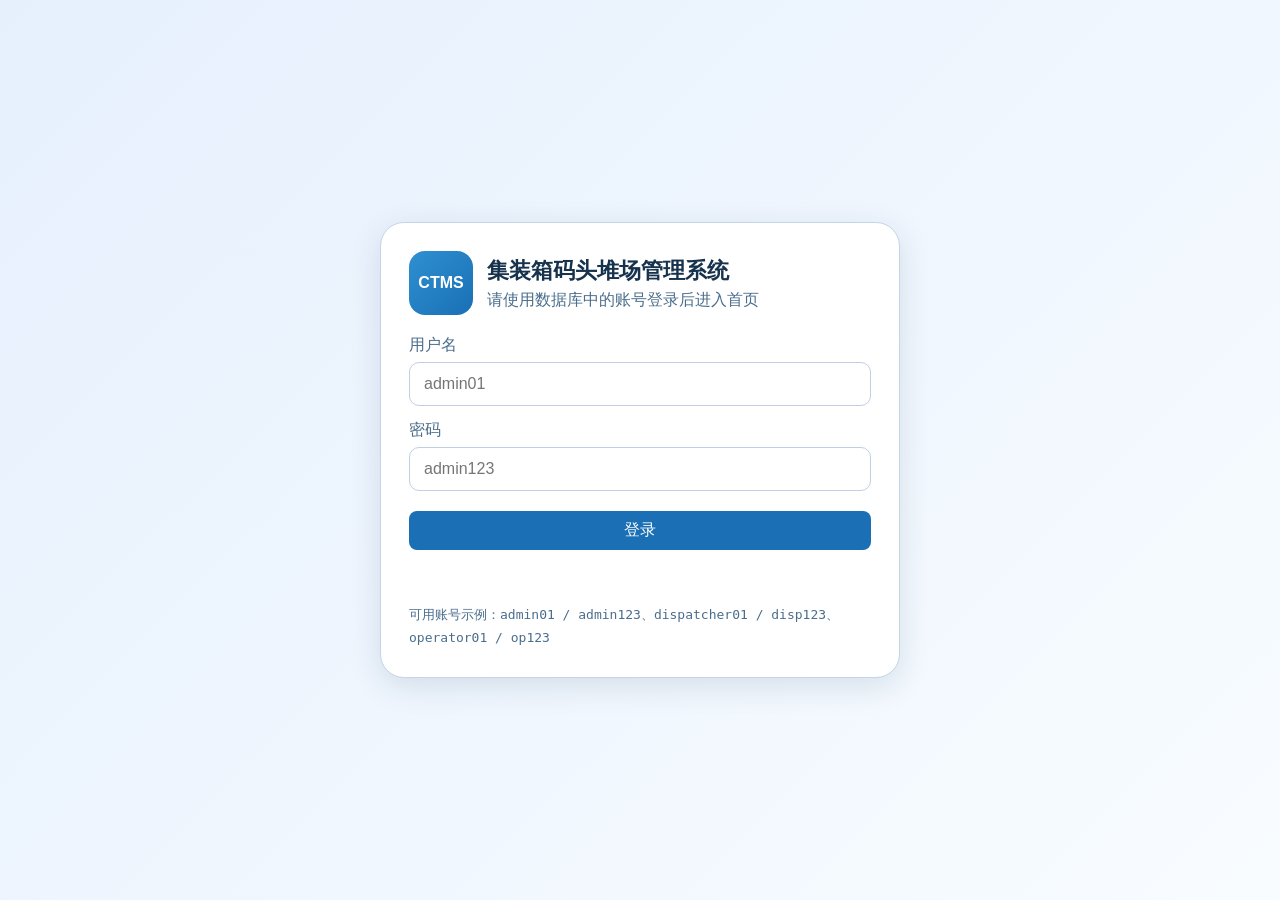
==== index.html @ 6d918ecf "6月1号版本1.1v" ====
<!DOCTYPE html>
<html lang="zh-CN">
<head>
    <meta charset="UTF-8">
    <meta name="viewport" content="width=device-width, initial-scale=1.0">
    <title>智慧堆场 · 首页</title>
    <link rel="stylesheet" href="css/style.css">
</head>
<body data-auth-page="home">
    <div class="home-dashboard">
        <aside class="home-sidebar">
            <div class="home-logo">
                <div class="home-logo-icon">⚓</div>
                <div>
                    <div class="home-logo-title">智港堆场</div>
                    <div class="home-logo-subtitle">CTMS</div>
                </div>
            </div>

            <nav class="home-nav" aria-label="系统导航">
                <a class="home-nav-item active" href="index.html">
                    <span class="home-nav-icon">🏠</span>
                    <span>首页大屏</span>
                </a>
                <a class="home-nav-item" href="pages/container-management.html">
                    <span class="home-nav-icon">📦</span>
                    <span>集装箱管理</span>
                </a>
                <a class="home-nav-item" href="pages/yard-management.html">
                    <span class="home-nav-icon">🗺️</span>
                    <span>堆场管理</span>
                </a>
                <a class="home-nav-item" href="pages/ship-plan-management.html">
                    <span class="home-nav-icon">🚢</span>
                    <span>船舶计划管理</span>
                </a>
                <a class="home-nav-item" href="pages/terminal-operations.html">
                    <span class="home-nav-icon">🛠️</span>
                    <span>码头作业模块</span>
                </a>
            </nav>

            <div class="home-user">
                <div class="home-user-avatar">管</div>
                <div>
                    <div id="homeUserName" class="home-user-name">admin</div>
                    <div id="homeUserRole" class="home-user-role">超级管理员</div>
                </div>
                <button id="logoutBtn" class="btn btn-outline btn-sm" style="margin-left:auto;">退出</button>
            </div>
        </aside>

        <header class="home-topbar">
            <div>
                <h1>首页综合大屏</h1>
                <p>集装箱码头堆场管理系统 · 模块导航入口</p>
            </div>
            <div class="home-status">
                <span class="online-dot"></span>
                系统在线
            </div>
        </header>

        <main class="home-main">
            <section class="home-stat-grid" id="homeStatGrid">
                <article class="home-stat-card">
                    <span>集装箱总数</span>
                    <strong id="statContainerTotal">-</strong>
                    <small>数据库 container 表</small>
                </article>
                <article class="home-stat-card">
                    <span>堆场利用率</span>
                    <strong id="statYardUsage">-</strong>
                    <small id="statYardCapacity">容量统计</small>
                </article>
                <article class="home-stat-card">
                    <span>当前靠泊船舶</span>
                    <strong id="statBerthedShips">-</strong>
                    <small>来自船舶计划</small>
                </article>
                <article class="home-stat-card">
                    <span>进行中任务</span>
                    <strong id="statRunningTasks">-</strong>
                    <small>来自码头作业模块</small>
                </article>
            </section>

            <section class="home-visual-grid">
                <article class="home-chart-card">
                    <div class="home-section-title">任务状态分布</div>
                    <canvas id="taskStatusChart" class="home-chart-canvas"></canvas>
                </article>
                <article class="home-chart-card">
                    <div class="home-section-title">船舶状态分布</div>
                    <canvas id="shipStatusChart" class="home-chart-canvas"></canvas>
                </article>
                <article class="home-chart-card wide">
                    <div class="home-section-title">堆场利用率排行</div>
                    <div id="yardUsageRank" class="home-rank-list"></div>
                </article>
            </section>

            <section class="home-map-card">
                <div class="home-map-head">
                    <div>
                        <div class="home-section-title">码头全局展示</div>
                        <div class="home-map-subtitle">船舶靠泊、码头作业、堆场分区一体化视图</div>
                    </div>
                    <div class="home-map-badges">
                        <span class="home-badge">实时概览</span>
                        <span class="home-badge home-badge-soft">地图联动</span>
                    </div>
                </div>
                <div class="home-terminal-map-wrap">
                    <canvas id="homeTerminalMap" class="home-terminal-map" aria-label="码头全局展示地图"></canvas>
                    <div class="home-map-tooltip" id="homeTerminalMapTooltip" hidden></div>
                </div>
                <div class="home-map-legend">
                    <span><i class="legend-dot legend-empty"></i> 空位</span>
                    <span><i class="legend-dot legend-wait"></i> 待作业</span>
                    <span><i class="legend-dot legend-run"></i> 进行中</span>
                    <span><i class="legend-dot legend-done"></i> 已完成</span>
                    <span><i class="legend-dot legend-ship"></i> 船舶 / 泊位</span>
                </div>
            </section>
        </main>

    </div>
    <script src="js/auth-guard.js"></script>
    <script src="js/home.js"></script>
    <script src="js/home-dashboard.js"></script>
    <script src="js/home-terminal-map.js"></script>
</body>
</html>
---- css/style.css ----
:root {
    --primary: #1a6fb5;
    --primary-dark: #0d4f82;
    --primary-light: #e8f4fd;
    --bg: #e9f1f7;
    --card-bg: #ffffff;
    --text: #17324d;
    --text-light: #4a6d8c;
    --border: #c5d5e8;
    --shadow: 0 2px 12px rgba(10, 40, 70, 0.08);
    --shadow-lg: 0 8px 32px rgba(10, 40, 70, 0.12);
    --radius: 10px;
    --radius-sm: 6px;
}

* { box-sizing: border-box; }
html, body { margin: 0; padding: 0; }
body {
    font-family: 'Segoe UI', 'PingFang SC', 'Microsoft YaHei', sans-serif;
    background: var(--bg);
    color: var(--text);
    min-height: 100vh;
}
a { color: inherit; text-decoration: none; }
button, input, select {
    font: inherit;
}

.home-page {
    display: grid;
    place-items: center;
}
.portal-shell {
    width: min(1040px, calc(100vw - 32px));
    background: linear-gradient(180deg, #f9fcff, #eff6fd);
    border: 1px solid var(--border);
    border-radius: 18px;
    padding: 28px;
    box-shadow: var(--shadow-lg);
}
.portal-shell.compact {
    width: min(720px, calc(100vw - 32px));
}
.portal-hero h1 {
    margin: 12px 0 10px;
    font-size: 30px;
}
.portal-hero p {
    margin: 0;
    color: var(--text-light);
    line-height: 1.7;
}
.brand-mark {
    display: inline-flex;
    align-items: center;
    justify-content: center;
    width: 64px;
    height: 64px;
    border-radius: 16px;
    background: linear-gradient(135deg, #2e90d1, #1a6fb5);
    color: #fff;
    font-weight: 800;
    letter-spacing: 0;
}
.portal-grid {
    display: grid;
    grid-template-columns: repeat(2, minmax(0, 1fr));
    gap: 16px;
    margin-top: 24px;
}
.portal-card {
    display: grid;
    gap: 10px;
    background: #fff;
    border: 1px solid var(--border);
    border-radius: 12px;
    padding: 22px;
    box-shadow: var(--shadow);
    transition: transform 0.2s, box-shadow 0.2s, border-color 0.2s;
}
.portal-card:hover {
    transform: translateY(-2px);
    box-shadow: var(--shadow-lg);
    border-color: #9fc0dd;
}
.portal-icon {
    font-size: 34px;
}
.portal-title {
    font-size: 20px;
    font-weight: 700;
}
.portal-desc {
    color: var(--text-light);
    line-height: 1.7;
}

.module-shell {
    min-height: 100vh;
    display: flex;
    flex-direction: column;
}
.app-header {
    background: linear-gradient(135deg, #0a2540 0%, #103255 40%, #0b2a45 100%);
    color: #fff;
    min-height: 64px;
    padding: 14px 20px;
    display: flex;
    align-items: center;
    gap: 18px;
    justify-content: space-between;
    box-shadow: 0 2px 20px rgba(0, 30, 60, 0.3);
}
.app-header h1 {
    margin: 0;
    font-size: 20px;
}
.app-header p {
    margin: 4px 0 0;
    color: #cfe2f3;
    font-size: 13px;
}
.back-link {
    display: inline-flex;
    align-items: center;
    padding: 8px 12px;
    border-radius: 8px;
    background: rgba(255,255,255,0.08);
    color: #fff;
}
.time-display {
    color: #d9ecfb;
    font-variant-numeric: tabular-nums;
}
.main-content {
    padding: 20px;
    display: grid;
    gap: 16px;
}
.toolbar, .allocation-panel, .card, .summary-card, .modal {
    background: var(--card-bg);
    border: 1px solid var(--border);
    border-radius: var(--radius);
    box-shadow: var(--shadow);
}
.toolbar {
    display: flex;
    flex-wrap: wrap;
    gap: 10px;
    align-items: center;
    padding: 14px;
}
.toolbar input, .toolbar select, .select-group select, .form-grid input, .form-grid select {
    border: 1px solid #bfd0e2;
    border-radius: 8px;
    padding: 9px 12px;
    color: var(--text);
    background: #fff;
}
.push-right { margin-left: auto; }
.checkline, .check-grid label {
    display: inline-flex;
    align-items: center;
    gap: 6px;
}
.btn {
    border: none;
    border-radius: 8px;
    padding: 9px 14px;
    cursor: pointer;
    transition: 0.2s;
}
.btn-primary { background: var(--primary); color: #fff; }
.btn-primary:hover { background: var(--primary-dark); }
.btn-outline { background: #fff; border: 1px solid #bfd0e2; color: var(--text); }
.btn-outline:hover { border-color: var(--primary); color: var(--primary); }
.btn-danger { background: #fff; border: 1px solid #b8cee4; color: #1a5b8a; }
.btn-sm { padding: 6px 10px; font-size: 12px; }

.card { padding: 16px; }
.card-header, .pager {
    display: flex;
    justify-content: space-between;
    align-items: center;
    gap: 12px;
}
.table-wrapper { overflow-x: auto; margin-top: 12px; }
table { width: 100%; border-collapse: collapse; font-size: 13px; }
th, td { padding: 10px; border-bottom: 1px solid #dbe5f0; white-space: nowrap; text-align: left; }
th { background: #e8f0f8; color: #1a3a5c; }
.actions { display: flex; gap: 6px; }
.empty-cell, .empty-note {
    text-align: center;
    color: var(--text-light);
    padding: 20px 10px;
}
.tag {
    display: inline-flex;
    align-items: center;
    padding: 4px 10px;
    border-radius: 999px;
    font-size: 11px;
    font-weight: 700;
}
.tag-blue { background: #d4e9f9; color: #0d4f82; }
.tag-orange { background: #dbe8f5; color: #2a6090; }
.tag-gray { background: #e1e9f2; color: #3a5a78; }
.tag-green { background: #d0e6f5; color: #1a5b8a; }
.tag-cyan { background: #cce2f0; color: #0d4f82; }

.modal-overlay {
    position: fixed;
    inset: 0;
    background: rgba(10, 30, 50, 0.5);
    display: grid;
    place-items: center;
    padding: 20px;
    z-index: 200;
}
.modal {
    width: min(760px, 100%);
    max-height: 90vh;
    overflow: auto;
    padding: 20px;
}
.modal h2 { margin-top: 0; }
.form-grid {
    display: grid;
    grid-template-columns: repeat(2, minmax(0, 1fr));
    gap: 12px;
}
.form-grid label, .check-grid label {
    display: grid;
    gap: 6px;
    color: var(--text-light);
}
.check-grid {
    display: flex;
    gap: 16px;
    margin: 14px 0;
}
.modal-actions { display: flex; justify-content: flex-end; gap: 10px; margin-top: 16px; }

.yard-summary {
    display: grid;
    grid-template-columns: repeat(3, minmax(0, 1fr));
    gap: 14px;
}
.summary-card {
    padding: 14px;
}
.summary-title { font-weight: 700; font-size: 16px; margin-bottom: 4px; }
.summary-meta { color: var(--text-light); font-size: 13px; margin-top: 4px; }
.summary-actions {
    display: flex;
    gap: 8px;
    margin-top: 12px;
}
.usage-bar {
    height: 10px;
    background: #edf4fb;
    border-radius: 999px;
    overflow: hidden;
    margin: 10px 0 6px;
}
.usage-bar span {
    display: block;
    height: 100%;
    background: linear-gradient(90deg, #5b9bd5, #1a6fb5);
}
.allocation-panel {
    padding: 16px;
    display: flex;
    align-items: center;
    justify-content: space-between;
    gap: 12px;
}
.allocation-panel p { margin: 6px 0 0; color: var(--text-light); }
.allocation-actions {
    display: flex;
    gap: 10px;
    flex-wrap: wrap;
    justify-content: flex-end;
}
.allocation-actions select {
    border: 1px solid #bfd0e2;
    border-radius: 8px;
    padding: 9px 12px;
    color: var(--text);
    background: #fff;
    min-width: 220px;
}
.legend {
    display: flex;
    flex-wrap: wrap;
    gap: 14px;
    padding: 12px 0;
    color: var(--text-light);
    font-size: 13px;
}
.dot {
    display: inline-block;
    width: 12px;
    height: 12px;
    border-radius: 3px;
    margin-right: 6px;
    vertical-align: middle;
}
.dot.normal { background: #5b9bd5; }
.dot.empty { background: #a0c4e8; }
.dot.danger { background: #e85d75; }
.dot.reefer { background: #3dd6c8; }
.dot.special { background: #f5a623; }
.dot.blank { background: #3a3f4a; }
.yard-map-container {
    background: #0d2b45;
    border-radius: 10px;
    overflow: auto;
}
.selected-box {
    margin-top: 12px;
    padding: 12px;
    border: 1px solid var(--border);
    border-radius: 8px;
    background: #f0f7fc;
}
.select-group {
    display: flex;
    gap: 10px;
}
.recommend-list {
    display: grid;
    gap: 10px;
    margin-top: 16px;
}
.recommend-item {
    display: flex;
    align-items: center;
    justify-content: space-between;
    gap: 12px;
    padding: 12px;
    border: 1px solid var(--border);
    border-radius: 8px;
    background: #fff;
}
.recommend-item small {
    display: block;
    color: var(--text-light);
    margin-top: 4px;
}

@media (max-width: 960px) {
    .portal-grid, .yard-summary, .form-grid { grid-template-columns: 1fr; }
    .toolbar, .allocation-panel, .card-header, .pager { align-items: stretch; }
    .push-right { margin-left: 0; }
}

.home-dashboard {
    min-height: 100vh;
    display: grid;
    grid-template-columns: 240px minmax(0, 1fr) 320px;
    grid-template-rows: 72px 1fr;
    gap: 16px;
    padding: 16px;
    background: linear-gradient(135deg, #e6f0fd 0%, #f8fcff 100%);
}
.home-sidebar {
    grid-row: 1 / 3;
    background: #fff;
    border: 1px solid var(--border);
    border-radius: 24px;
    box-shadow: var(--shadow);
    padding: 18px 14px;
    display: flex;
    flex-direction: column;
    gap: 18px;
}
.home-logo {
    display: flex;
    align-items: center;
    gap: 12px;
}
.home-logo-icon {
    width: 42px;
    height: 42px;
    display: grid;
    place-items: center;
    border-radius: 12px;
    background: linear-gradient(135deg, #2e90d1, #1a6fb5);
    color: #fff;
    font-size: 20px;
}
.home-logo-title {
    font-size: 18px;
    font-weight: 800;
    color: var(--text);
}
.home-logo-subtitle {
    font-size: 12px;
    color: var(--text-light);
}
.home-nav {
    display: grid;
    gap: 8px;
}
.home-nav-item {
    display: flex;
    align-items: center;
    gap: 12px;
    padding: 12px 14px;
    border-radius: 14px;
    color: var(--text);
    transition: 0.2s;
}
.home-nav-item:hover {
    background: #eef5fc;
    color: var(--primary);
}
.home-nav-item.active {
    background: var(--primary-light);
    color: var(--primary);
    font-weight: 700;
}
.home-nav-icon {
    width: 22px;
    text-align: center;
}
.home-user {
    margin-top: auto;
    display: flex;
    align-items: center;
    gap: 12px;
    padding-top: 14px;
    border-top: 1px solid #e4edf6;
}
.home-user-avatar {
    width: 40px;
    height: 40px;
    border-radius: 50%;
    display: grid;
    place-items: center;
    background: #dbeafe;
    color: #1e40af;
    font-weight: 800;
}
.home-user-name {
    font-weight: 700;
}
.home-user-role {
    font-size: 12px;
    color: var(--text-light);
}
.home-topbar {
    grid-column: 2 / 4;
    background: #fff;
    border: 1px solid var(--border);
    border-radius: 24px;
    box-shadow: var(--shadow);
    padding: 0 20px;
    display: flex;
    align-items: center;
    justify-content: space-between;
}
.home-topbar h1 {
    margin: 0;
    font-size: 22px;
}
.home-topbar p {
    margin: 4px 0 0;
    color: var(--text-light);
}
.home-status {
    display: inline-flex;
    align-items: center;
    gap: 8px;
    color: var(--text-light);
}
.home-main {
    display: grid;
    gap: 16px;
    align-content: start;
    min-width: 0;
    grid-column: 2 / 4;
}
.home-kpi-grid {
    display: grid;
    grid-template-columns: repeat(4, minmax(0, 1fr));
    gap: 16px;
}
.home-kpi-card, .home-map-card, .home-info-card, .home-stat-card, .home-chart-card {
    background: #fff;
    border: 1px solid var(--border);
    border-radius: 24px;
    box-shadow: var(--shadow);
}
.home-stat-grid {
    display: grid;
    grid-template-columns: repeat(4, minmax(0, 1fr));
    gap: 14px;
}
.home-stat-card {
    padding: 16px;
    display: grid;
    gap: 6px;
}
.home-stat-card span,
.home-stat-card small {
    color: var(--text-light);
}
.home-stat-card strong {
    font-size: 28px;
    color: var(--text);
}
.home-visual-grid {
    display: grid;
    grid-template-columns: repeat(2, minmax(0, 1fr));
    gap: 14px;
}
.home-chart-card {
    padding: 16px;
    min-width: 0;
}
.home-chart-card.wide {
    grid-column: 1 / -1;
}
.home-chart-canvas {
    display: block;
    width: 100%;
    height: 210px;
}
.home-rank-list {
    display: grid;
    gap: 12px;
}
.home-rank-row {
    display: grid;
    gap: 6px;
}
.home-rank-meta {
    display: flex;
    justify-content: space-between;
    gap: 12px;
    font-size: 13px;
}
.home-rank-meta span {
    color: var(--text-light);
}
.home-rank-bar {
    height: 10px;
    border-radius: 999px;
    background: #edf4fb;
    overflow: hidden;
}
.home-rank-bar i {
    display: block;
    height: 100%;
    border-radius: inherit;
    background: linear-gradient(90deg, #5b9bd5, #1a6fb5);
}
.home-kpi-card {
    padding: 18px;
    display: grid;
    gap: 10px;
}
.home-kpi-card strong {
    font-size: 18px;
}
.home-kpi-card p {
    margin: 0;
    color: var(--text-light);
    line-height: 1.7;
}
.home-kpi-icon {
    font-size: 28px;
}
.home-link-btn {
    display: inline-flex;
    align-items: center;
    justify-content: center;
    padding: 9px 14px;
    border-radius: 10px;
    background: var(--primary);
    color: #fff;
    width: fit-content;
}
.home-muted {
    color: var(--text-light);
    font-size: 12px;
}
.home-map-card {
    padding: 18px;
    min-width: 0;
}
.home-map-head {
    display: flex;
    justify-content: space-between;
    gap: 12px;
    align-items: flex-start;
    margin-bottom: 14px;
}
.home-section-title {
    font-weight: 800;
    margin-bottom: 14px;
}
.home-map-head .home-section-title {
    margin-bottom: 4px;
}
.home-map-subtitle {
    color: var(--text-light);
    font-size: 13px;
}
.home-map-badges {
    display: flex;
    gap: 8px;
    flex-wrap: wrap;
    justify-content: flex-end;
}
.home-badge {
    display: inline-flex;
    align-items: center;
    border-radius: 999px;
    background: var(--primary);
    color: #fff;
    padding: 5px 10px;
    font-size: 12px;
    font-weight: 700;
}
.home-badge-soft {
    background: #e8f4fd;
    color: var(--primary-dark);
}
.home-terminal-map-wrap {
    position: relative;
    overflow: hidden;
    border-radius: 14px;
    border: 1px solid #d5e4f3;
    background: #f8fcff;
    width: 100%;
    min-width: 0;
}
.home-terminal-map {
    display: block;
    width: 100%;
    height: auto;
}
.home-map-tooltip {
    position: absolute;
    z-index: 5;
    max-width: 320px;
    pointer-events: none;
    border-radius: 8px;
    padding: 8px 10px;
    background: rgba(15, 23, 42, 0.92);
    color: #fff;
    font-size: 12px;
    box-shadow: var(--shadow-lg);
}
.home-map-legend {
    display: flex;
    flex-wrap: wrap;
    gap: 12px;
    margin-top: 12px;
    color: var(--text-light);
    font-size: 13px;
}
.legend-dot {
    display: inline-block;
    width: 12px;
    height: 12px;
    border-radius: 3px;
    margin-right: 6px;
    vertical-align: middle;
}
.legend-empty { background: #e2e8f0; border: 1px dashed #94a3b8; }
.legend-wait { background: #cbd5e1; }
.legend-run { background: #fbbf24; }
.legend-done { background: #22c55e; }
.legend-ship { background: #3b82f6; }
.home-yard-preview {
    display: grid;
    grid-template-columns: repeat(3, minmax(0, 1fr));
    gap: 12px;
}
.yard-zone {
    border-radius: 18px;
    padding: 18px 14px;
    color: #fff;
    min-height: 96px;
    display: flex;
    flex-direction: column;
    justify-content: space-between;
    box-shadow: var(--shadow);
}
.yard-zone span {
    font-size: 12px;
    opacity: 0.9;
}
.yard-zone.high { background: linear-gradient(135deg, #1a6fb5, #0d4f82); }
.yard-zone.medium { background: linear-gradient(135deg, #3c8dbc, #2e7dbe); }
.yard-zone.low { background: linear-gradient(135deg, #5b9bd5, #4a90c9); }
.home-side-panel {
    display: grid;
    gap: 16px;
}
.home-info-card {
    padding: 18px;
}
.quick-row {
    display: flex;
    align-items: center;
    gap: 12px;
    padding: 12px 0;
    border-top: 1px solid #eef3f8;
}
.quick-row:first-of-type {
    border-top: none;
    padding-top: 0;
}
.quick-row strong {
    display: block;
}
.quick-row small {
    display: block;
    color: var(--text-light);
    margin-top: 2px;
}
.home-note {
    margin: 0;
    color: var(--text-light);
    line-height: 1.8;
}

@media (max-width: 1200px) {
    .home-dashboard {
        grid-template-columns: 220px 1fr;
    }
    .home-kpi-grid {
        grid-template-columns: repeat(2, minmax(0, 1fr));
    }
    .home-stat-grid,
    .home-visual-grid {
        grid-template-columns: repeat(2, minmax(0, 1fr));
    }
    .home-topbar {
        grid-column: 2 / 3;
    }
    .home-main {
        grid-column: 2 / 3;
    }
    .home-side-panel {
        grid-column: 2 / 3;
    }
}

@media (max-width: 960px) {
    .portal-grid, .yard-summary, .form-grid, .home-kpi-grid, .home-yard-preview, .home-stat-grid, .home-visual-grid { grid-template-columns: 1fr; }
    .toolbar, .allocation-panel, .card-header, .pager { align-items: stretch; }
    .push-right { margin-left: 0; }
    .home-dashboard {
        grid-template-columns: 1fr;
        grid-template-rows: auto;
    }
    .home-sidebar,
    .home-topbar,
    .home-main,
    .home-side-panel {
        grid-column: 1 / -1;
        grid-row: auto;
    }
}

.login-page {
    min-height: 100vh;
    display: grid;
    place-items: center;
    background: linear-gradient(135deg, #e6f0fd 0%, #f8fcff 100%);
}
.login-shell {
    width: min(520px, calc(100vw - 32px));
}
.login-card {
    background: #fff;
    border: 1px solid var(--border);
    border-radius: 24px;
    box-shadow: var(--shadow-lg);
    padding: 28px;
}
.login-brand {
    display: flex;
    gap: 14px;
    align-items: center;
    margin-bottom: 20px;
}
.login-brand h1 {
    margin: 0;
    font-size: 22px;
}
.login-brand p {
    margin: 4px 0 0;
    color: var(--text-light);
}
.login-form {
    display: grid;
    gap: 14px;
}
.login-form label {
    display: grid;
    gap: 6px;
    color: var(--text-light);
}
.login-form input {
    border: 1px solid #bfd0e2;
    border-radius: 10px;
    padding: 12px 14px;
    background: #fff;
}
.login-btn {
    margin-top: 6px;
    width: 100%;
}
.login-message {
    min-height: 22px;
    color: #b45309;
    font-size: 14px;
}
.login-message.success {
    color: #047857;
}
.login-message.error {
    color: #b91c1c;
}
.login-tips {
    margin-top: 18px;
    color: var(--text-light);
    font-size: 13px;
    line-height: 1.7;
}

.text-mono {
    font-family: Consolas, 'SFMono-Regular', 'Courier New', monospace;
}
.progress-bar-wrap {
    width: 100%;
    height: 14px;
    border-radius: 999px;
    background: #edf4fb;
    overflow: hidden;
}
.progress-bar-wrap.slim {
    height: 8px;
}
.progress-bar-fill {
    height: 100%;
    border-radius: inherit;
    background: linear-gradient(90deg, #5b9bd5, #1a6fb5);
    transition: width 0.25s ease;
}
.progress-bar-fill.warning {
    background: linear-gradient(90deg, #f8b84e, #d97706);
}
.status-badge {
    display: inline-flex;
    align-items: center;
    justify-content: center;
    gap: 6px;
    min-width: 66px;
    padding: 4px 9px;
    border-radius: 999px;
    font-size: 12px;
    font-weight: 700;
}
.status-pending {
    background: #e8eef5;
    color: #475569;
}
.status-in-progress {
    background: #fff4d6;
    color: #9a5a00;
}
.status-completed {
    background: #dcfce7;
    color: #166534;
}
.status-dot {
    width: 9px;
    height: 9px;
    display: inline-block;
    border-radius: 50%;
    background: #94a3b8;
}
.status-dot.pending {
    background: #94a3b8;
}
.status-dot.in-progress {
    background: #f59e0b;
}
.status-dot.completed {
    background: #22c55e;
}
.operations-shell {
    background: linear-gradient(135deg, #eef4fb 0%, #f8fbff 100%);
}
.operations-content {
    gap: 16px;
}
.operations-dashboard {
    display: grid;
    gap: 16px;
}
.operations-kpis {
    display: grid;
    grid-template-columns: repeat(4, minmax(0, 1fr));
    gap: 14px;
}
.operations-kpis.three {
    grid-template-columns: repeat(3, minmax(0, 1fr));
}
.operation-kpi {
    background: #fff;
    border: 1px solid var(--border);
    border-radius: 12px;
    box-shadow: var(--shadow);
    padding: 16px;
    display: grid;
    gap: 6px;
}
.operation-kpi span {
    color: var(--text-light);
    font-size: 13px;
}
.operation-kpi strong {
    color: var(--text);
    font-size: 28px;
}
.operation-kpi small {
    color: var(--text-light);
}
.operations-grid {
    display: grid;
    grid-template-columns: 1.2fr 1fr;
    gap: 16px;
}
.operation-progress-meta {
    display: flex;
    justify-content: space-between;
    gap: 10px;
    margin-top: 10px;
    color: var(--text-light);
    font-size: 13px;
}
.yard-usage-list {
    display: grid;
    gap: 12px;
}
.yard-usage-row {
    display: grid;
    grid-template-columns: 120px 1fr;
    gap: 12px;
    align-items: center;
}
.yard-usage-row small {
    display: block;
    color: var(--text-light);
    margin-top: 2px;
}
.operation-feed {
    display: grid;
    gap: 10px;
}
.operation-feed-row {
    display: grid;
    grid-template-columns: 16px minmax(0, 1fr) auto 96px;
    gap: 10px;
    align-items: center;
    padding: 10px 0;
    border-bottom: 1px solid #edf3f8;
}
.operation-feed-row:last-child {
    border-bottom: none;
}
.operation-feed-row small,
.operation-feed-row time {
    color: var(--text-light);
    font-size: 12px;
}
.operation-feed-row strong {
    display: block;
    overflow: hidden;
    text-overflow: ellipsis;
    white-space: nowrap;
}
.compact-toolbar {
    margin-top: 14px;
    margin-bottom: 6px;
    box-shadow: none;
}
.compact-toolbar input {
    min-width: 220px;
}

.ship-shell {
    background: linear-gradient(135deg, #eef4fb 0%, #f8fbff 100%);
}
.ship-content {
    display: grid;
    gap: 16px;
}
.ship-tabs {
    display: flex;
    gap: 10px;
    flex-wrap: wrap;
}
.tab-btn {
    border: 1px solid var(--border);
    background: #fff;
    color: var(--text);
    border-radius: 10px;
    padding: 10px 16px;
    cursor: pointer;
}
.tab-btn.active {
    background: var(--primary);
    color: #fff;
    border-color: var(--primary);
}
.grid-two {
    display: grid;
    grid-template-columns: 1fr 1.2fr;
    gap: 16px;
}
.berth-grid {
    display: grid;
    grid-template-columns: repeat(3, minmax(0, 1fr));
    gap: 10px;
}
.berth-card {
    border: 1px solid var(--border);
    border-radius: 12px;
    padding: 12px;
    background: #f8fcff;
}
.berth-card.occupied {
    background: #fff7ed;
    border-color: #f5c16c;
}
.ship-berth-actions {
    display: flex;
    gap: 10px;
    flex-wrap: wrap;
    justify-content: flex-end;
}
.auto-berth-message {
    margin: 12px 0;
    padding: 10px 12px;
    border: 1px solid #b9d7ef;
    border-radius: 8px;
    background: #f0f7fc;
    color: var(--text);
    font-size: 13px;
    line-height: 1.6;
}
.berth-name {
    font-weight: 800;
    color: var(--text);
}
.berth-meta {
    margin-top: 4px;
    color: var(--text-light);
    font-size: 13px;
}
.loading-layout {
    display: grid;
    grid-template-columns: 1fr 1fr;
    gap: 16px;
}
.loading-layout .card:first-child {
    grid-column: 1 / -1;
}
.loading-kpis {
    display: grid;
    grid-template-columns: repeat(4, minmax(0, 1fr));
    gap: 12px;
}
.loading-kpi {
    padding: 14px;
    border-radius: 12px;
    background: #f8fcff;
    border: 1px solid var(--border);
    display: grid;
    gap: 6px;
}
.loading-kpi span {
    color: var(--text-light);
    font-size: 13px;
}
.loading-kpi strong {
    font-size: 18px;
}
.chart-card {
    min-height: 360px;
}
.chart-card .chart-box {
    width: 100%;
    height: 320px;
}

@media (max-width: 1200px) {
    .grid-two, .loading-layout {
        grid-template-columns: 1fr;
    }
    .loading-kpis, .berth-grid {
        grid-template-columns: repeat(2, minmax(0, 1fr));
    }
    .operations-grid {
        grid-template-columns: 1fr;
    }
}

@media (max-width: 960px) {
    .operations-kpis,
    .operations-kpis.three {
        grid-template-columns: 1fr;
    }
    .operation-feed-row,
    .yard-usage-row {
        grid-template-columns: 1fr;
    }
}
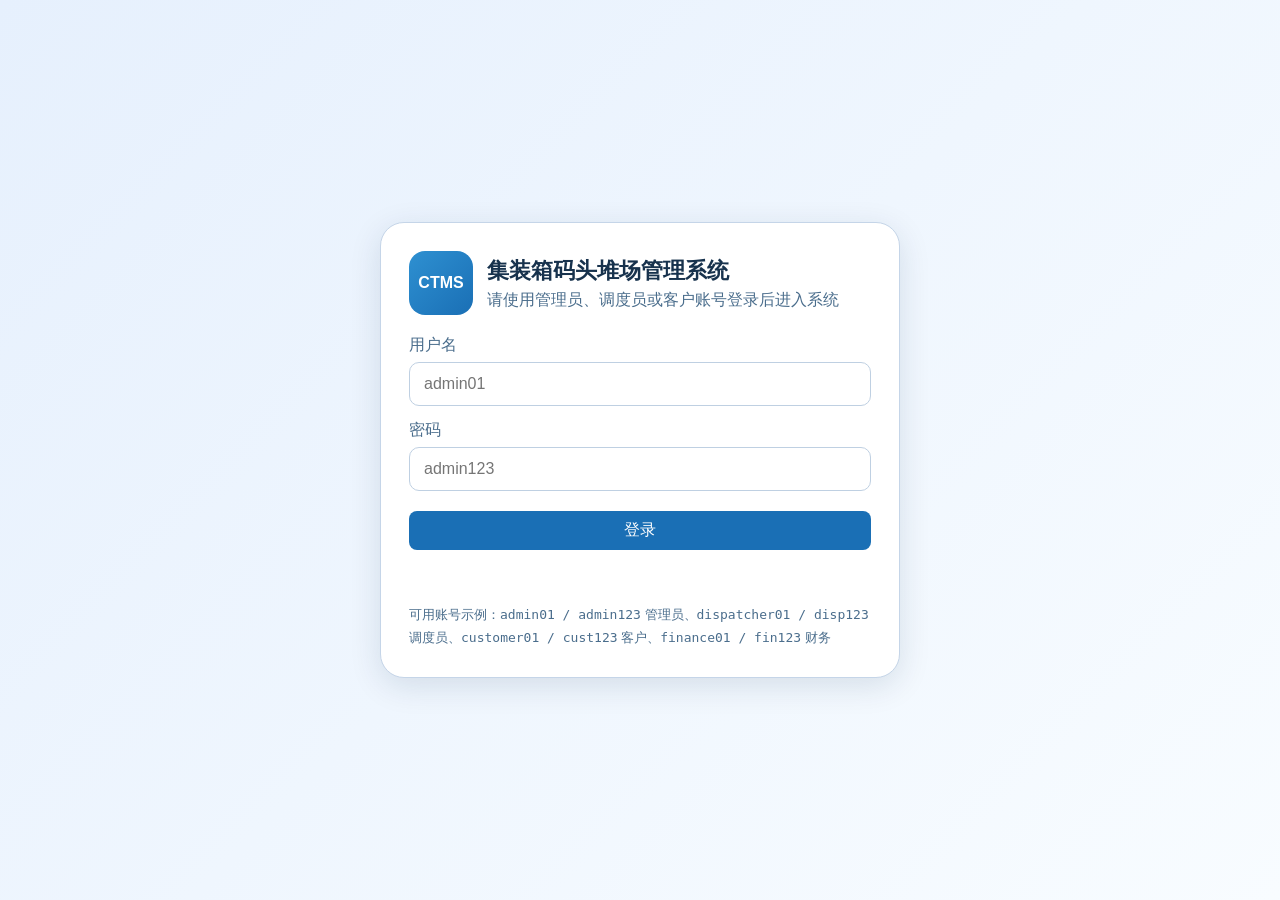
==== commit 68b4899d: "加入危险品管理、财务模块" ====
--- a/index.html
+++ b/index.html
@@ -37,6 +37,22 @@
                 <a class="home-nav-item" href="pages/terminal-operations.html">
                     <span class="home-nav-icon">🛠️</span>
                     <span>码头作业模块</span>
+                </a>
+                <a class="home-nav-item" href="pages/import-lifecycle.html">
+                    <span class="home-nav-icon">IM</span>
+                    <span>进口闭环管理</span>
+                </a>
+                <a class="home-nav-item" href="pages/equipment-management.html">
+                    <span class="home-nav-icon">EQ</span>
+                    <span>设备管理</span>
+                </a>
+                <a class="home-nav-item" href="pages/dangerous-management.html">
+                    <span class="home-nav-icon">DG</span>
+                    <span>危险品管理</span>
+                </a>
+                <a class="home-nav-item" href="pages/finance-billing.html">
+                    <span class="home-nav-icon">¥</span>
+                    <span>财务计费</span>
                 </a>
             </nav>
 
@@ -121,6 +137,8 @@
                     <span><i class="legend-dot legend-run"></i> 进行中</span>
                     <span><i class="legend-dot legend-done"></i> 已完成</span>
                     <span><i class="legend-dot legend-ship"></i> 船舶 / 泊位</span>
+                    <span><i class="legend-dot legend-agv"></i> AGV</span>
+                    <span><i class="legend-dot legend-crane"></i> 岸桥 / 场桥</span>
                 </div>
             </section>
         </main>
--- a/css/style.css
+++ b/css/style.css
@@ -632,9 +632,10 @@
 .home-terminal-map-wrap {
     position: relative;
     overflow: hidden;
-    border-radius: 14px;
-    border: 1px solid #d5e4f3;
-    background: #f8fcff;
+    border-radius: 10px;
+    border: 1px solid #24384d;
+    background: #071421;
+    box-shadow: inset 0 0 0 1px rgba(148, 163, 184, 0.08), 0 18px 38px rgba(15, 23, 42, 0.18);
     width: 100%;
     min-width: 0;
 }
@@ -642,6 +643,7 @@
     display: block;
     width: 100%;
     height: auto;
+    min-height: 660px;
 }
 .home-map-tooltip {
     position: absolute;
@@ -676,6 +678,8 @@
 .legend-run { background: #fbbf24; }
 .legend-done { background: #22c55e; }
 .legend-ship { background: #3b82f6; }
+.legend-agv { background: #f97316; }
+.legend-crane { background: #0f766e; }
 .home-yard-preview {
     display: grid;
     grid-template-columns: repeat(3, minmax(0, 1fr));
@@ -997,6 +1001,73 @@
 .compact-toolbar input {
     min-width: 220px;
 }
+.equipment-grid {
+    display: grid;
+    grid-template-columns: repeat(3, minmax(0, 1fr));
+    gap: 12px;
+    margin-top: 12px;
+}
+.equipment-card {
+    border: 1px solid var(--border);
+    border-radius: 12px;
+    padding: 14px;
+    background: #f8fcff;
+    display: grid;
+    gap: 10px;
+}
+.equipment-card-head {
+    display: flex;
+    justify-content: space-between;
+    gap: 12px;
+    align-items: flex-start;
+}
+.equipment-card-head strong,
+.equipment-card-head span {
+    display: block;
+}
+.equipment-card-head span,
+.equipment-meta {
+    color: var(--text-light);
+    font-size: 12px;
+}
+.equipment-meta {
+    display: grid;
+    gap: 5px;
+}
+.equipment-idle {
+    border-color: #bbd7ef;
+}
+.equipment-working {
+    background: #fff9ed;
+    border-color: #f6c66e;
+}
+.equipment-fault {
+    background: #fff5f5;
+    border-color: #f2b8b8;
+}
+.equipment-status-idle {
+    background: #dcfce7;
+    color: #166534;
+}
+.equipment-status-working {
+    background: #fff4d6;
+    color: #9a5a00;
+}
+.equipment-status-fault {
+    background: #fee2e2;
+    color: #991b1b;
+}
+.equipment-assign-list {
+    display: grid;
+    gap: 10px;
+    margin-top: 12px;
+}
+tr.selected {
+    background: #e8f4fd;
+}
+.form-wide {
+    grid-column: 1 / -1;
+}
 
 .ship-shell {
     background: linear-gradient(135deg, #eef4fb 0%, #f8fbff 100%);
@@ -1048,6 +1119,61 @@
     gap: 10px;
     flex-wrap: wrap;
     justify-content: flex-end;
+}
+.manifest-import-grid {
+    display: grid;
+    grid-template-columns: repeat(2, minmax(0, 1fr));
+    gap: 14px;
+    margin-top: 12px;
+}
+.manifest-import-grid label {
+    display: grid;
+    gap: 8px;
+    color: var(--text-light);
+}
+.manifest-import-grid input {
+    border: 1px solid #bfd0e2;
+    border-radius: 10px;
+    padding: 11px 12px;
+    background: #fff;
+}
+.manifest-import-actions {
+    display: flex;
+    align-items: center;
+    gap: 12px;
+    flex-wrap: wrap;
+    margin-top: 14px;
+}
+.manifest-file-hint {
+    color: var(--text-light);
+    font-size: 13px;
+}
+.manifest-result {
+    margin-top: 16px;
+    padding: 14px;
+    border-radius: 12px;
+    border: 1px solid #bfd0e2;
+    background: #f8fcff;
+}
+.manifest-result-head {
+    display: flex;
+    justify-content: space-between;
+    gap: 12px;
+    flex-wrap: wrap;
+    align-items: center;
+}
+.manifest-result-meta {
+    display: flex;
+    gap: 14px;
+    flex-wrap: wrap;
+    margin-top: 8px;
+    color: var(--text-light);
+    font-size: 13px;
+}
+.manifest-result-text {
+    margin: 10px 0 0;
+    color: var(--text);
+    line-height: 1.7;
 }
 .auto-berth-message {
     margin: 12px 0;
@@ -1104,8 +1230,49 @@
     height: 320px;
 }
 
+.import-shell .main-content {
+    display: grid;
+    gap: 16px;
+}
+.import-tabs {
+    margin-bottom: 0;
+}
+.import-grid {
+    align-items: start;
+}
+.import-form {
+    margin-top: 4px;
+}
+.import-form label {
+    display: grid;
+    gap: 6px;
+    color: var(--text-light);
+    font-size: 13px;
+}
+.import-form input,
+.import-form select {
+    width: 100%;
+    border: 1px solid var(--border);
+    border-radius: 8px;
+    padding: 10px 12px;
+    color: var(--text);
+    background: #fff;
+    font: inherit;
+}
+.import-actions {
+    grid-column: 1 / -1;
+    justify-content: flex-start;
+}
+.import-shell .table-wrapper {
+    max-height: 560px;
+    overflow: auto;
+}
+.import-shell .actions {
+    min-width: 220px;
+}
+
 @media (max-width: 1200px) {
-    .grid-two, .loading-layout {
+    .grid-two, .loading-layout, .import-grid {
         grid-template-columns: 1fr;
     }
     .loading-kpis, .berth-grid {
@@ -1113,6 +1280,9 @@
     }
     .operations-grid {
         grid-template-columns: 1fr;
+    }
+    .equipment-grid {
+        grid-template-columns: repeat(2, minmax(0, 1fr));
     }
 }
 
@@ -1125,4 +1295,10 @@
     .yard-usage-row {
         grid-template-columns: 1fr;
     }
-}
+    .manifest-import-grid {
+        grid-template-columns: 1fr;
+    }
+    .equipment-grid {
+        grid-template-columns: 1fr;
+    }
+}
